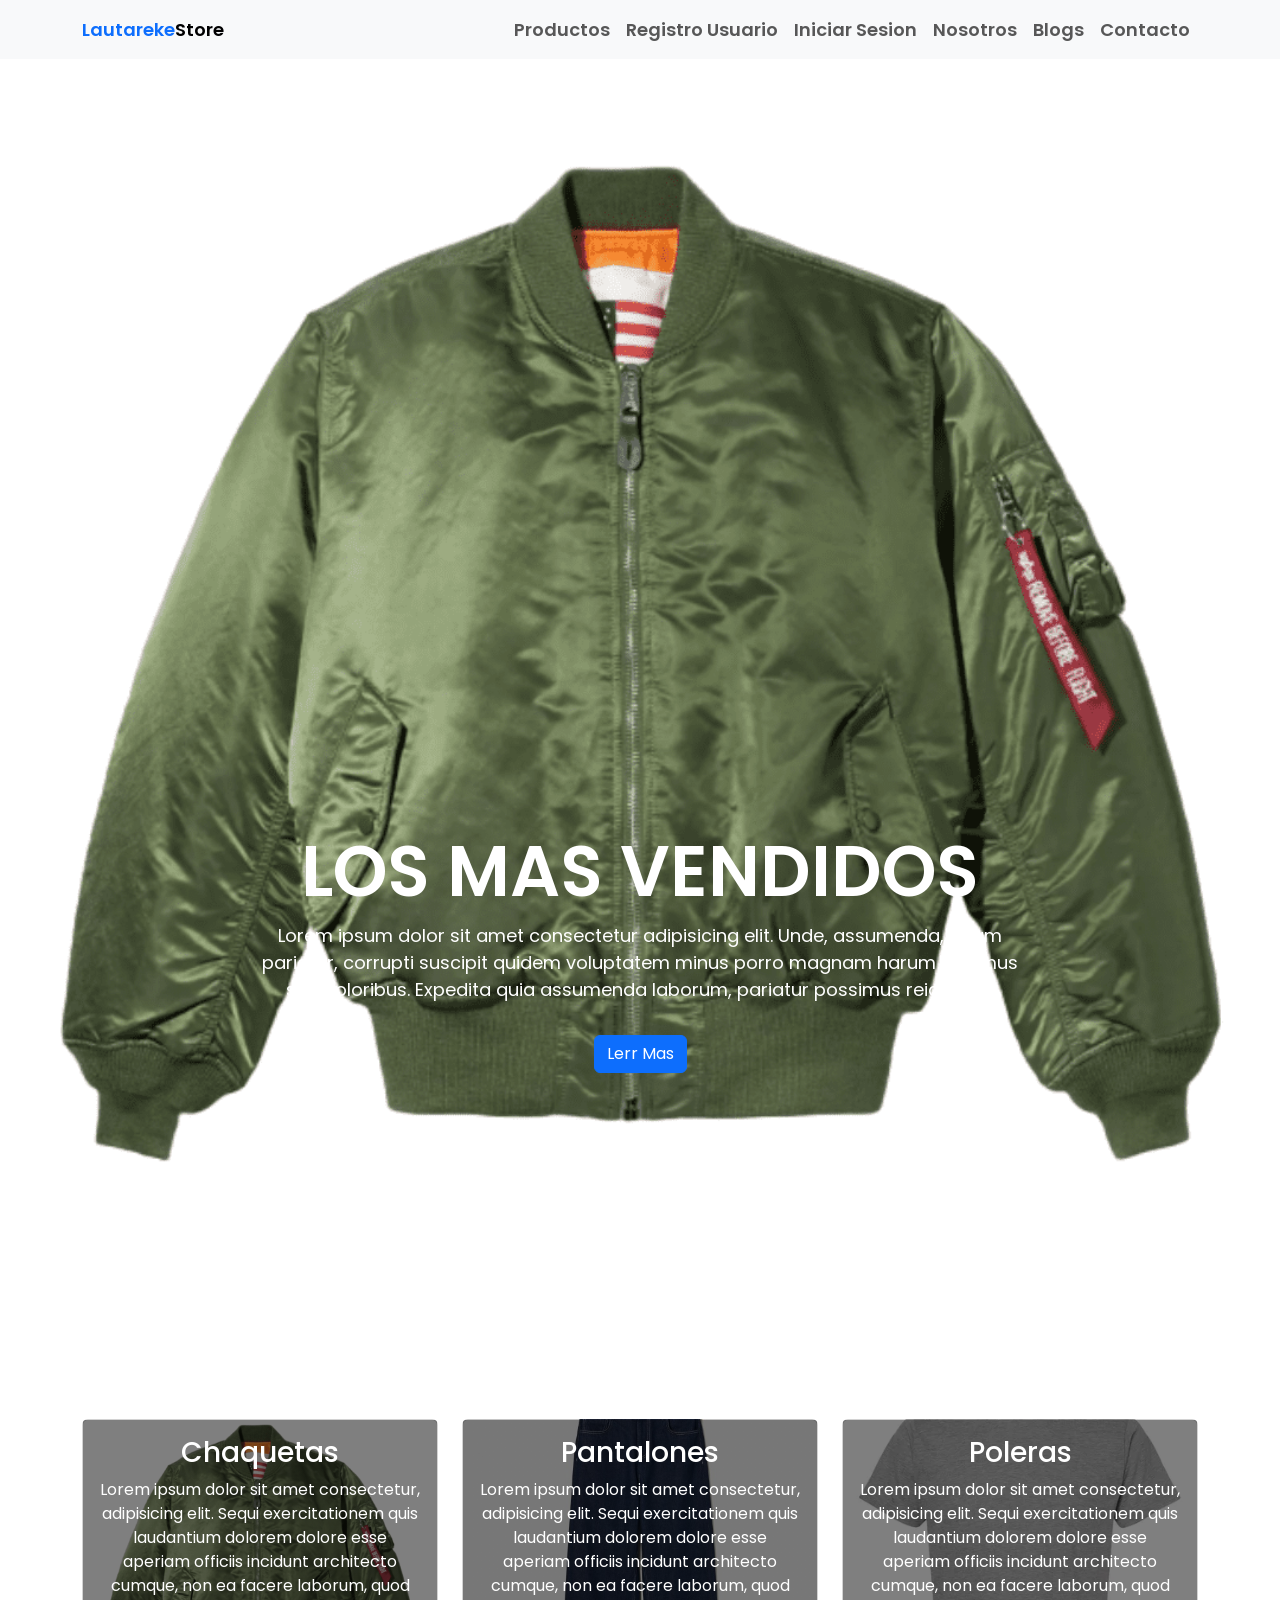
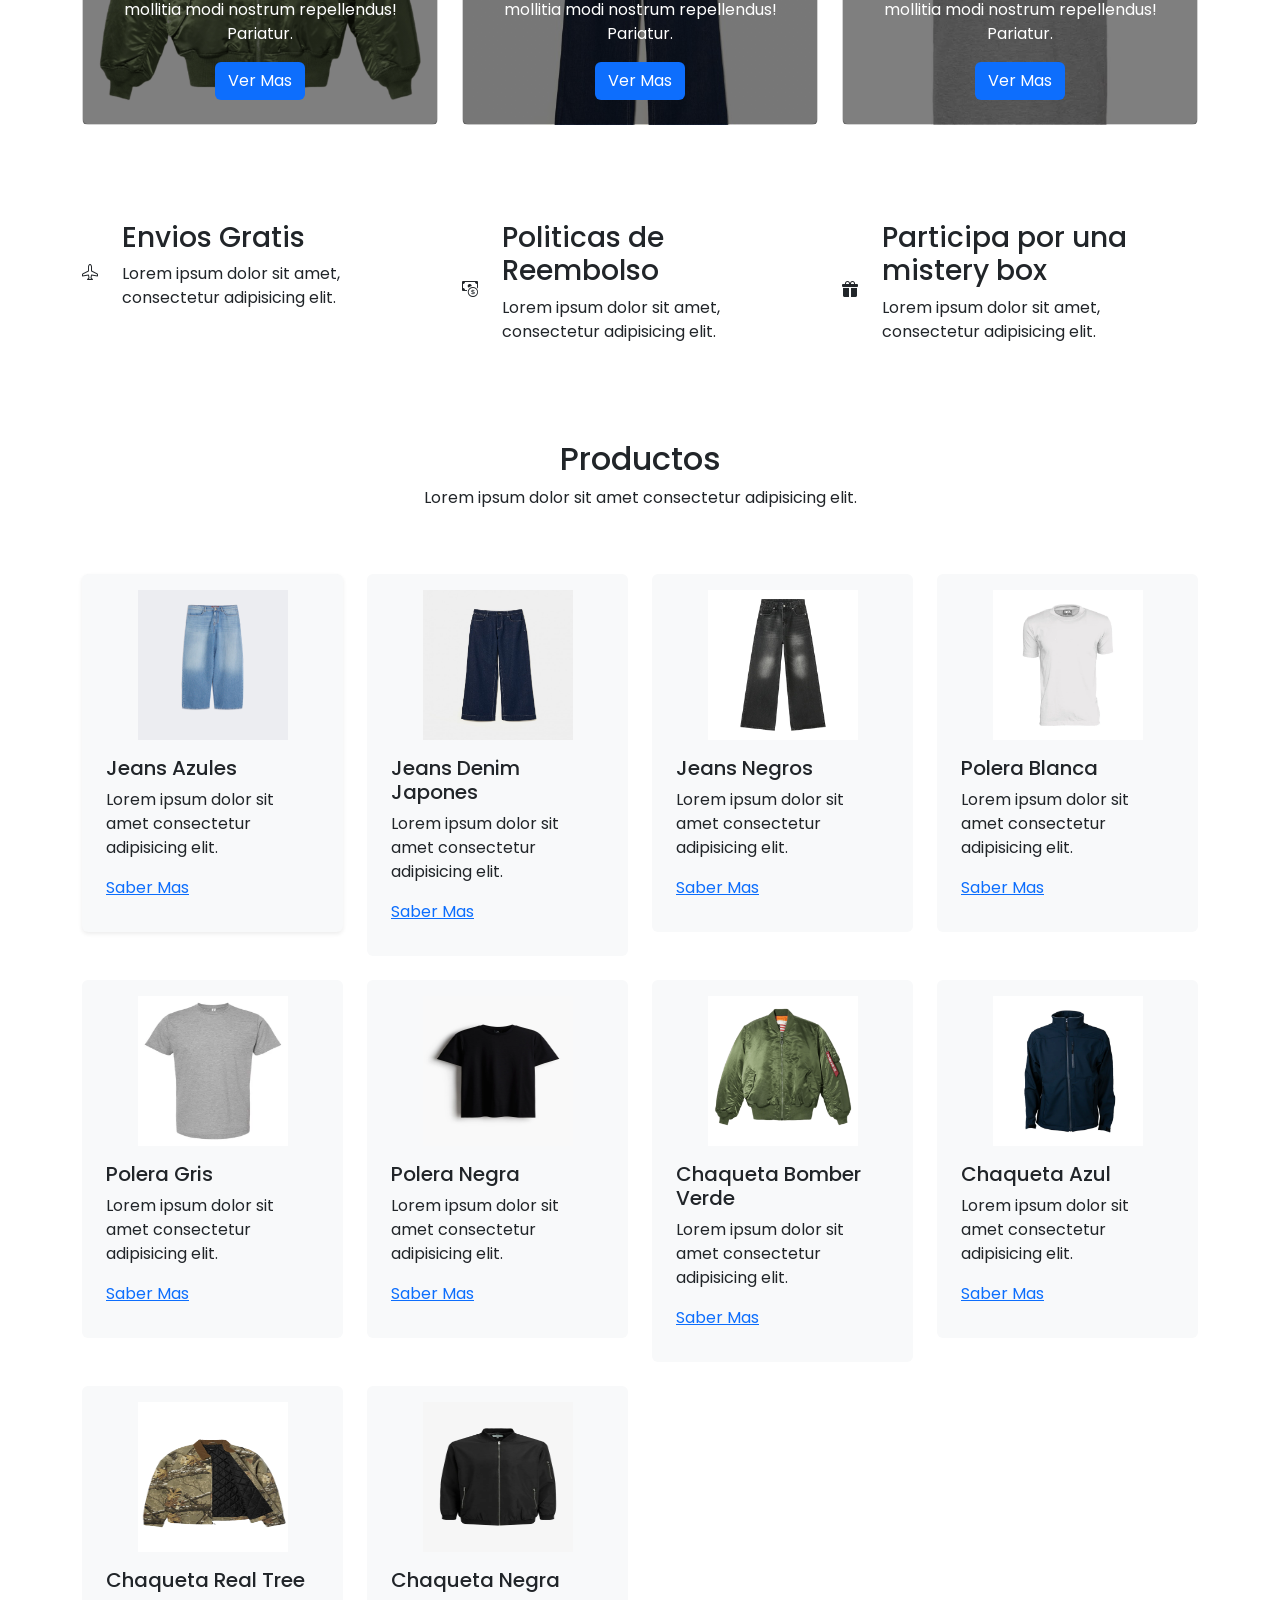
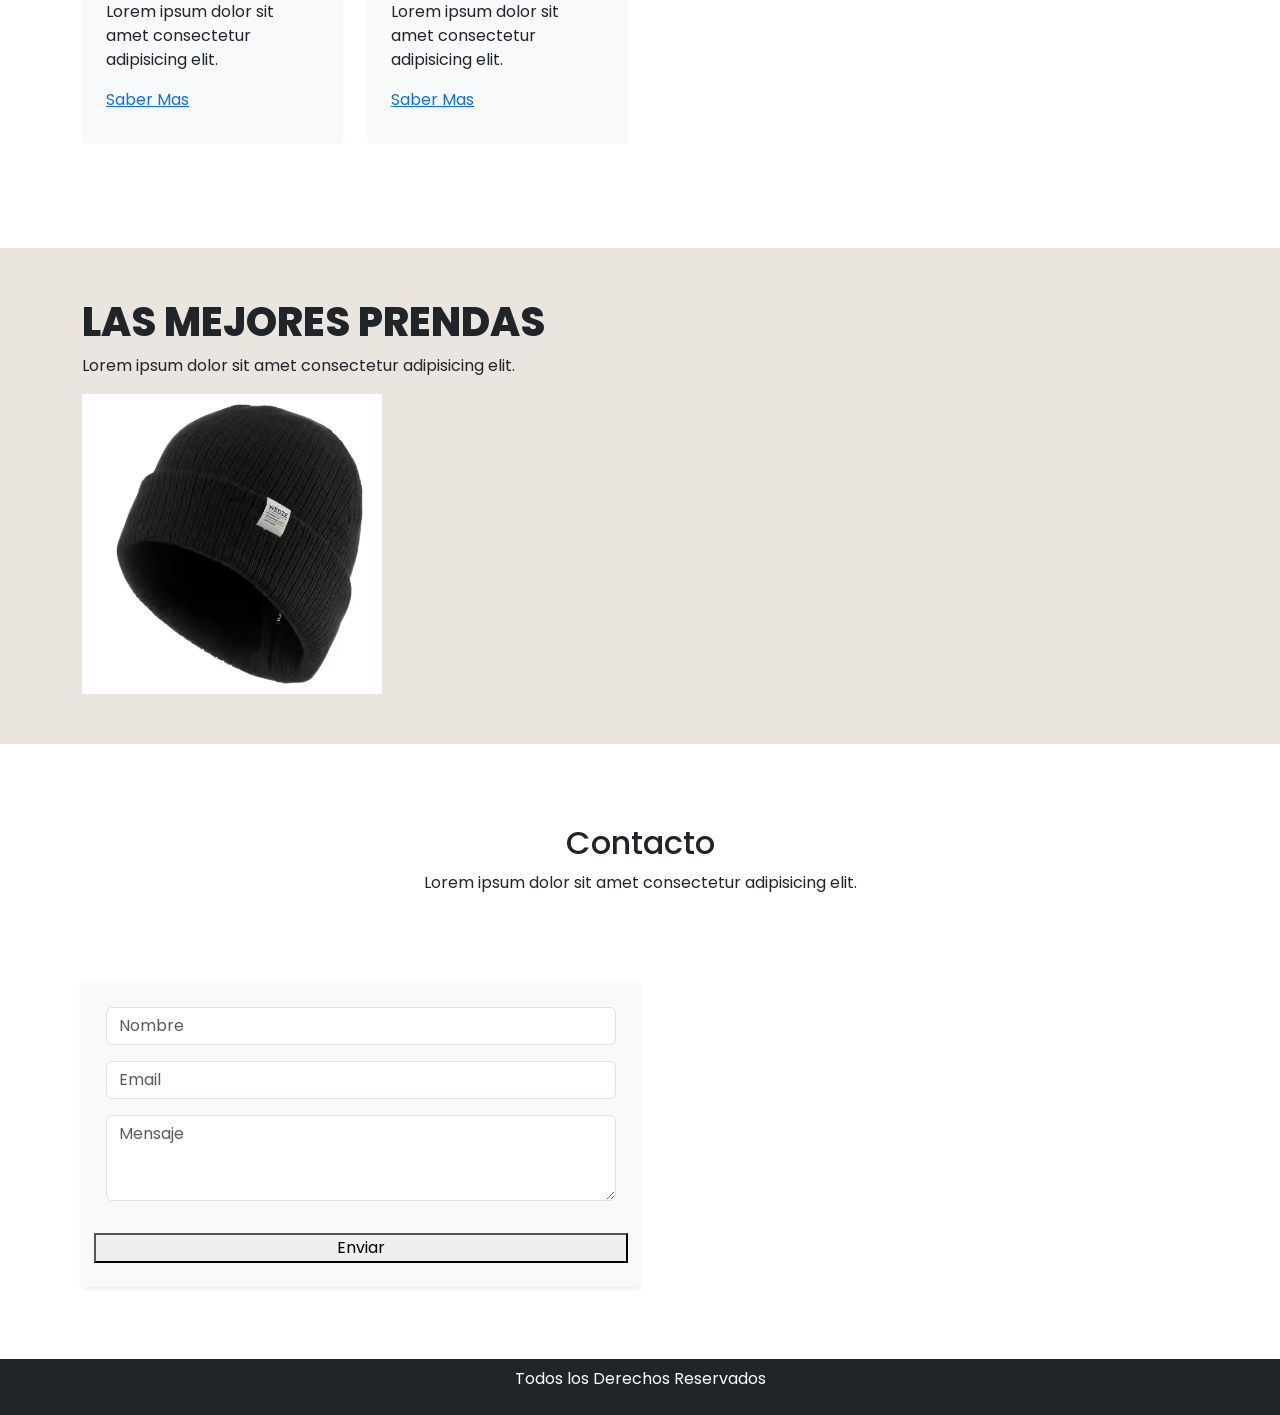
==== index.html @ 3da409f9 "estructura base de html y css" ====
<!DOCTYPE html>
<html lang="en">
<head>
    <meta charset="UTF-8">
    <meta name="viewport" content="width=device-width, initial-scale=1.0">
    <title>pagina</title>
    <link href="https://cdn.jsdelivr.net/npm/bootstrap@5.3.8/dist/css/bootstrap.min.css" rel="stylesheet" integrity="sha384-sRIl4kxILFvY47J16cr9ZwB07vP4J8+LH7qKQnuqkuIAvNWLzeN8tE5YBujZqJLB" crossorigin="anonymous">
    <link rel="stylesheet" href="https://cdn.jsdelivr.net/npm/bootstrap-icons@1.13.1/font/bootstrap-icons.min.css">
    <link rel="stylesheet" href="style.css">
</head>
<body>
    
    <nav class="navbar navbar-expand-lg navbar-light bg-light fixed.top">

        <div class="container">
            <a href="#" class="navbar-brand"><span class="text-primary">Lautareke</span>Store</a>
            <button  class="navbar-toggler" type="button" data-bs-toggle="collapse"
                    data-bs-target="#navbar-start" aria-controls="navbar-start" aria-expanded="false"
                    aria-label="Toggle-navigation" >
                <span class="navbar-toggler-icon"></span>
            </button>

            <div class="collapse navbar-collapse" id="navbar-start">
                <ul class="navbar-nav ms-auto mb-2 mb-lg-0">
                    <li class="nav-item">
                        <a class="nav-link" href="#productos">Productos</a>
                    </li>
                    <li class="nav-item">
                        <a class="nav-link" href="#">Registro Usuario</a>
                    </li>
                    <li class="nav-item">
                        <a class="nav-link" href="#">Iniciar Sesion</a>
                    </li>
                    <li class="nav-item">
                        <a class="nav-link" href="#">Nosotros</a>
                    </li>
                    <li class="nav-item">
                        <a class="nav-link" href="#">Blogs</a>
                    </li>
                    <li class="nav-item">
                        <a class="nav-link" href="#contacto">Contacto</a>
                    </li>
                </ul>
            </div>
        </div>
    </nav>

    <div id="carouselE1" class="carousel slide" data-bs-ride="carousel">

        <div class="carousel-indicators">
            <button type="button" data-bs-target="#carouselE1"
                    data-bs-slide-to="0" class="active" aria-current="true"
                    aria-label="Slide 1"
            ></button>
            <button type="button" data-bs-target="#carouselE1"
                    data-bs-slide-to="1" 
                    aria-label="Slide 2"
            ></button>
            <button type="button" data-bs-target="#carouselE1"
                    data-bs-slide-to="2" 
                    aria-label="Slide 3"
            ></button>

        </div>
        
        <div class="carousel-inner">

            <div class="carousel-item active">
                <img src="images/bomberVerde.jpg" class="d-block w-100" alt="">
                <div class="carousel-caption">
                    <h5>Los mas Vendidos</h5>
                    <p>
                        Lorem ipsum dolor sit amet consectetur adipisicing elit. Unde, 
                        assumenda, quam pariatur, corrupti suscipit quidem voluptatem minus 
                        porro magnam harum ducimus sint doloribus. Expedita quia assumenda 
                        laborum, pariatur possimus reiciendis.
                    </p>
                    <p>
                        <a href="#" class="btn btn-primary mt-3">Lerr Mas</a>
                    </p>
                </div>
            </div>

            <div class="carousel-item">
                <img src="images/chaquetaAzul.webp" class="d-block w-100" alt="">
                <div class="carousel-caption">
                    <h5>Los mas Vendidos</h5>
                    <p>
                        Lorem ipsum dolor sit amet consectetur adipisicing elit. Unde, 
                        assumenda, quam pariatur, corrupti suscipit quidem voluptatem minus 
                        porro magnam harum ducimus sint doloribus. Expedita quia assumenda 
                        laborum, pariatur possimus reiciendis.
                    </p>
                    <p>
                        <a href="#" class="btn btn-primary mt-3">Lerr Mas</a>
                    </p>
                </div>
            </div>

            <div class="carousel-item">
                <img src="images/chaquetaCamo.png" class="d-block w-100" alt="">
                <div class="carousel-caption">
                    <h5>Los mas Vendidos</h5>
                    <p>
                        Lorem ipsum dolor sit amet consectetur adipisicing elit. Unde, 
                        assumenda, quam pariatur, corrupti suscipit quidem voluptatem minus 
                        porro magnam harum ducimus sint doloribus. Expedita quia assumenda 
                        laborum, pariatur possimus reiciendis.
                    </p>
                    <p>
                        <a href="#" class="btn btn-primary mt-3">Ver Mas</a>
                    </p>
                </div>
            </div>
        </div>

        <button class="carousel-control-prev" type="button" data-bs-target="#carouselE1"
                data-bs-slide="prev">
            <span class="carousel-control-prev-icon" aria-hidden="true"></span>
            <span class="visually-hidden">Previous</span>
        </button>
        <button class="carousel-control-next" type="button" data-bs-target="#carouselE1"
                data-bs-slide="next"
        >
            <span class="carousel-control-next-icon" aria-hidden="true"></span>
            <span class="visually-hidden">Next</span>
        </button>

    </div>

    <section class="services">

        <div class="container">

            <div class="row">

                <div class="col-12 col-md-12 col-lg-4 mb-3">
                    <div class="card text-white text-center bg-car1 pb-2">
                        <div class="card-body">
                            <h3 class="card-tittle">Chaquetas</h3>
                            <p>Lorem ipsum dolor sit amet consectetur, adipisicing elit. 
                                Sequi exercitationem quis laudantium dolorem dolore esse 
                                aperiam officiis incidunt architecto cumque, non ea facere 
                                laborum, quod mollitia modi nostrum repellendus! Pariatur.
                            </p>
                            <button class="btn bg-primary text-white">Ver Mas</button>

                        </div>

                    </div>

                </div>

                <div class="col-12 col-md-12 col-lg-4 mb-3">
                    <div class="card text-white text-center bg-car2 pb-2">
                        <div class="card-body">
                            <h3 class="card-tittle">Pantalones</h3>
                            <p>Lorem ipsum dolor sit amet consectetur, adipisicing elit. 
                                Sequi exercitationem quis laudantium dolorem dolore esse 
                                aperiam officiis incidunt architecto cumque, non ea facere 
                                laborum, quod mollitia modi nostrum repellendus! Pariatur.
                            </p>
                            <button class="btn bg-primary text-white">Ver Mas</button>

                        </div>

                    </div>

                </div>

                <div class="col-12 col-md-12 col-lg-4 mb-3">
                    <div class="card text-white text-center bg-car3 pb-2">
                        <div class="card-body">
                            <h3 class="card-tittle">Poleras</h3>
                            <p>Lorem ipsum dolor sit amet consectetur, adipisicing elit. 
                                Sequi exercitationem quis laudantium dolorem dolore esse 
                                aperiam officiis incidunt architecto cumque, non ea facere 
                                laborum, quod mollitia modi nostrum repellendus! Pariatur.
                            </p>
                            <button class="btn bg-primary text-white">Ver Mas</button>
                        </div>
                    </div>
                </div>
            </div>
        </div>
    </section>

    <section class="section-icons">
        <div class="container">
            <div class="row">

                <div class="col-12 col-md-12 col-lg-4 box icons">
                    <div class="d-flex align-items-center">
                        <i class="bi bi-airplane"></i>
                        <div class="ms-4">
                            <h3>Envios Gratis</h3>
                            <p>
                                Lorem ipsum dolor sit amet, consectetur adipisicing elit.
                            </p>
                        </div>
                    </div>
                </div>

                <div class="col-12 col-md-12 col-lg-4 box icons">
                    <div class="d-flex align-items-center">
                        <i class="bi bi-cash-coin"></i>
                        <div class="ms-4">
                            <h3>Politicas de Reembolso</h3>
                            <p>
                                Lorem ipsum dolor sit amet, consectetur adipisicing elit.
                            </p>
                        </div>
                    </div>
                </div>

                <div class="col-12 col-md-12 col-lg-4 box icons">
                    <div class="d-flex align-items-center">
                        <i class="bi bi-gift-fill"></i>
                        <div class="ms-4">
                            <h3>Participa por una mistery box</h3>
                            <p>
                                Lorem ipsum dolor sit amet, consectetur adipisicing elit.
                            </p>
                        </div>
                    </div>
                </div>
            </div>
        </div>
    </section>

    <section id="productos" class="product">
        <div class="container">

            <div class="row">
                <div class="col-md-12">
                    <div class="section-header text-center pb-5">
                        <h2>Productos</h2>
                        <p>
                            Lorem ipsum dolor sit amet consectetur adipisicing elit.
                        </p>
                    </div>
                </div>
            </div>

            <div class="row">
                <div class="col-12 col-md-12 col-lg-3">
                    <div class="card bg-light shadow-sm border-0 px-2 py-3 mb-4">
                        <div class="text-center">
                            <img src="images/jeansAzules.jpg" alt="">
                        </div>
                        <div class="card-body">
                            <h5 class="card-title">Jeans Azules</h5>
                            <p>
                                Lorem ipsum dolor sit amet consectetur adipisicing elit.
                            </p>
                            <a href="#" class="btn-primary">Saber Mas</a>
                        </div>
                    </div>
                </div>

                <div class="col-12 col-md-12 col-lg-3">
                    <div class="card bg-light shadow-se border-0 px-2 py-3 mb-4">
                        <div class="text-center">
                            <img src="images/jeansDenim.jpg" alt="">
                        </div>
                        <div class="card-body">
                            <h5 class="card-title">Jeans Denim Japones</h5>
                            <p>
                                Lorem ipsum dolor sit amet consectetur adipisicing elit.
                            </p>
                            <a href="#" class="btn-primary">Saber Mas</a>
                        </div>
                    </div>
                </div>

                <div class="col-12 col-md-12 col-lg-3">
                    <div class="card bg-light shadow-se border-0 px-2 py-3 mb-4">
                        <div class="text-center">
                            <img src="images/jeansNegros.jpg" alt="">
                        </div>
                        <div class="card-body">
                            <h5 class="card-title">Jeans Negros</h5>
                            <p>
                                Lorem ipsum dolor sit amet consectetur adipisicing elit.
                            </p>
                            <a href="#" class="btn-primary">Saber Mas</a>
                        </div>
                    </div>
                </div>

                <div class="col-12 col-md-12 col-lg-3">
                    <div class="card bg-light shadow-se border-0 px-2 py-3 mb-4">
                        <div class="text-center">
                            <img src="images/poleraBlanca.webp" alt="">
                        </div>
                        <div class="card-body">
                            <h5 class="card-title">Polera Blanca</h5>
                            <p>
                                Lorem ipsum dolor sit amet consectetur adipisicing elit.
                            </p>
                            <a href="#" class="btn-primary">Saber Mas</a>
                        </div>
                    </div>
                </div>

                <div class="col-12 col-md-12 col-lg-3">
                    <div class="card bg-light shadow-se border-0 px-2 py-3 mb-4">
                        <div class="text-center">
                            <img src="images/poleraGris.webp" alt="">
                        </div>
                        <div class="card-body">
                            <h5 class="card-title">Polera Gris</h5>
                            <p>
                                Lorem ipsum dolor sit amet consectetur adipisicing elit.
                            </p>
                            <a href="#" class="btn-primary">Saber Mas</a>
                        </div>
                    </div>
                </div>

                <div class="col-12 col-md-12 col-lg-3">
                    <div class="card bg-light shadow-se border-0 px-2 py-3 mb-4">
                        <div class="text-center">
                            <img src="images/poleraNegraa.webp" alt="">
                        </div>
                        <div class="card-body">
                            <h5 class="card-title">Polera Negra</h5>
                            <p>
                                Lorem ipsum dolor sit amet consectetur adipisicing elit.
                            </p>
                            <a href="#" class="btn-primary">Saber Mas</a>
                        </div>
                    </div>
                </div>

                <div class="col-12 col-md-12 col-lg-3">
                    <div class="card bg-light shadow-se border-0 px-2 py-3 mb-4">
                        <div class="text-center">
                            <img src="images/bomberVerde.jpg" alt="">
                        </div>
                        <div class="card-body">
                            <h5 class="card-title">Chaqueta Bomber Verde</h5>
                            <p>
                                Lorem ipsum dolor sit amet consectetur adipisicing elit.
                            </p>
                            <a href="#" class="btn-primary">Saber Mas</a>
                        </div>
                    </div>
                </div>

                <div class="col-12 col-md-12 col-lg-3">
                    <div class="card bg-light shadow-se border-0 px-2 py-3 mb-4">
                        <div class="text-center">
                            <img src="images/chaquetaAzul.webp" alt="">
                        </div>
                        <div class="card-body">
                            <h5 class="card-title">Chaqueta Azul</h5>
                            <p>
                                Lorem ipsum dolor sit amet consectetur adipisicing elit.
                            </p>
                            <a href="#" class="btn-primary">Saber Mas</a>
                        </div>
                    </div>
                </div>

                <div class="col-12 col-md-12 col-lg-3">
                    <div class="card bg-light shadow-se border-0 px-2 py-3 mb-4">
                        <div class="text-center">
                            <img src="images/chaquetaCamo.png" alt="">
                        </div>
                        <div class="card-body">
                            <h5 class="card-title">Chaqueta Real Tree</h5>
                            <p>
                                Lorem ipsum dolor sit amet consectetur adipisicing elit.
                            </p>
                            <a href="#" class="btn-primary">Saber Mas</a>
                        </div>
                    </div>
                </div>

                <div class="col-12 col-md-12 col-lg-3">
                    <div class="card bg-light shadow-se border-0 px-2 py-3 mb-4">
                        <div class="text-center">
                            <img src="images/chaquetaNegra.webp" alt="">
                        </div>
                        <div class="card-body">
                            <h5 class="card-title">Chaqueta Negra</h5>
                            <p>
                                Lorem ipsum dolor sit amet consectetur adipisicing elit.
                            </p>
                            <a href="#" class="btn-primary">Saber Mas</a>
                        </div>
                    </div>
                </div>
            </div>
        </div>
    </section>

    <section class="banner">
        <div class="container">
            <div class="row">
                <div class="col-md-12 text center">
                    <h2>Las Mejores prendas</h2>
                    <p>
                        Lorem ipsum dolor sit amet consectetur adipisicing elit.
                    </p>
                    <div>
                        <img src="images/gorro-negro.avif" alt="">
                    </div>

                </div>

            </div>

        </div>

    </section>

    <section id="contacto" class="contact">
        <div class="container mb-3 mb-lg-5">
            <div class="row">
                <div class="col-md-12">
                    <div class="section-header text-center pb-2 pb-lg-5">
                        <h2>Contacto</h2>
                        <p>
                            Lorem ipsum dolor sit amet consectetur adipisicing elit.
                        </p>

                    </div>

                </div>

            </div>

            <div class="d-flex justufy-content-center">
                <div class="col-12 col-md-12 col-lg-6 pt-4 pb-4">
                    <form action="#" class="bg-light p-4 m-auto shadow-sm">
                        <div class="row">
                            <div class="col-md-12">
                                <div class="mb-3">
                                    <input class="form-control" placeholder="Nombre" type="text" required>

                                </div>
                            </div>

                            <div class="col-md-12">
                                <div class="mb-3">
                                    <input class="form-control" placeholder="Email" type="email" required>

                                </div>
                            </div>

                            <div class="col-md-12">
                                <div class="mb-3">
                                    <textarea class="form-control" placeholder="Mensaje" rows="3" required></textarea>

                                </div>
                            </div>
                            <button class="btn-primary btn-lg btn-block mt-3" type="button">Enviar</button>
                        </div>
                    </form>
                </div>
            </div>
        </div>

    </section>

    <footer class="bg-dark p-2 text-center">
        <div class="container">
            <p class="text-white">
                Todos los Derechos Reservados
            </p>

        </div>

    </footer>
    


    <script src="https://cdn.jsdelivr.net/npm/bootstrap@5.3.8/dist/js/bootstrap.bundle.min.js" integrity="sha384-FKyoEForCGlyvwx9Hj09JcYn3nv7wiPVlz7YYwJrWVcXK/BmnVDxM+D2scQbITxI" crossorigin="anonymous"></script>

</body>
</html>
---- style.css ----
@import url('https://fonts.googleapis.com/css2?family=Poppins:ital,wght@0,100;0,200;0,300;0,400;0,500;0,600;0,700;0,800;0,900;1,100;1,200;1,300;1,400;1,500;1,600;1,700;1,800;1,900&display=swap');

*{
    font-family: "Poppins", sans-serif;
}

.navbar a{
    font-weight: 600;
    font-size: 18px;
}

.carousel-item{
    min-height: 400px;

}

.carousel-caption{
    bottom: 220px;
    z-index: 2;
}

.carousel-caption h5{
    font-size: 70px;
    font-weight: 600;
    text-transform: uppercase;
    margin-top: 25px;
}

.carousel-caption{
    width: 60%;
    margin: 10px auto;
    font-size: 18px;
}

.carousel-inner::before{
    content: '';
    position: absolute;
    width: 100%;
    height: 100%;
    top: 0;
    left: 0;
    background: rgba(0, 0, 0, 0.4);
}

.services{
    padding: 80px 0;
}

.bg-car1{
    background-image: linear-gradient(
        rgba(0,0,0,0.5),
        rgba(0,0,0,0.5)
    ), url(images/bomberVerde.jpg);
    background-position: center center;
    background-repeat: no-repeat;
    background-size: cover;
}

.bg-car2{
    background-image: linear-gradient(
        rgba(0,0,0,0.5),
        rgba(0,0,0,0.5)
    ), url(images/jeansDenim.jpg);
    background-position: center center;
    background-repeat: no-repeat;
    background-size: cover;
}

.bg-car3{
    background-image: linear-gradient(
        rgba(0,0,0,0.5),
        rgba(0,0,0,0.5)
    ), url(images/poleraGris.webp);
    background-position: center center;
    background-repeat: no-repeat;
    background-size: cover;
}

.box-icons{
    font-size: 40px;
}

.box-icons h3{
    font-size: 20px;
    font-weight: 800;
}

.product{
    padding: 80px 0;

}

.card img{
    width: 150px;
    height: 150px;
}

.banner{
    padding: 50px 0;
    margin-bottom: 80px;
    background-color: #EAE5DF;
}

.banner h2{
    font-size: 40px;
    text-transform: uppercase;
    font-weight: 800;
}

.banner img{
    width: 300px;
}

html {
  scroll-behavior: smooth;
}

@media(max-widt: 767px){
    .carousel-item{
        min-height: 500px;
    }

    .carousel-item img{
        height: 500px;
    }

    .carousel-caption{
        bottom: 30px;
    }

    .carousel-caption h5{
        font-size: 50px;
        margin-top: 0;
    }

    .carousel-caption p{
        width: 100%;
        font-size: 16;
    }

    .services{
        padding: 30px 0;
    }

    .product{
        padding: 30px 0 0 0;
    }

    .banner{
        margin-bottom: 30px;
    }
}
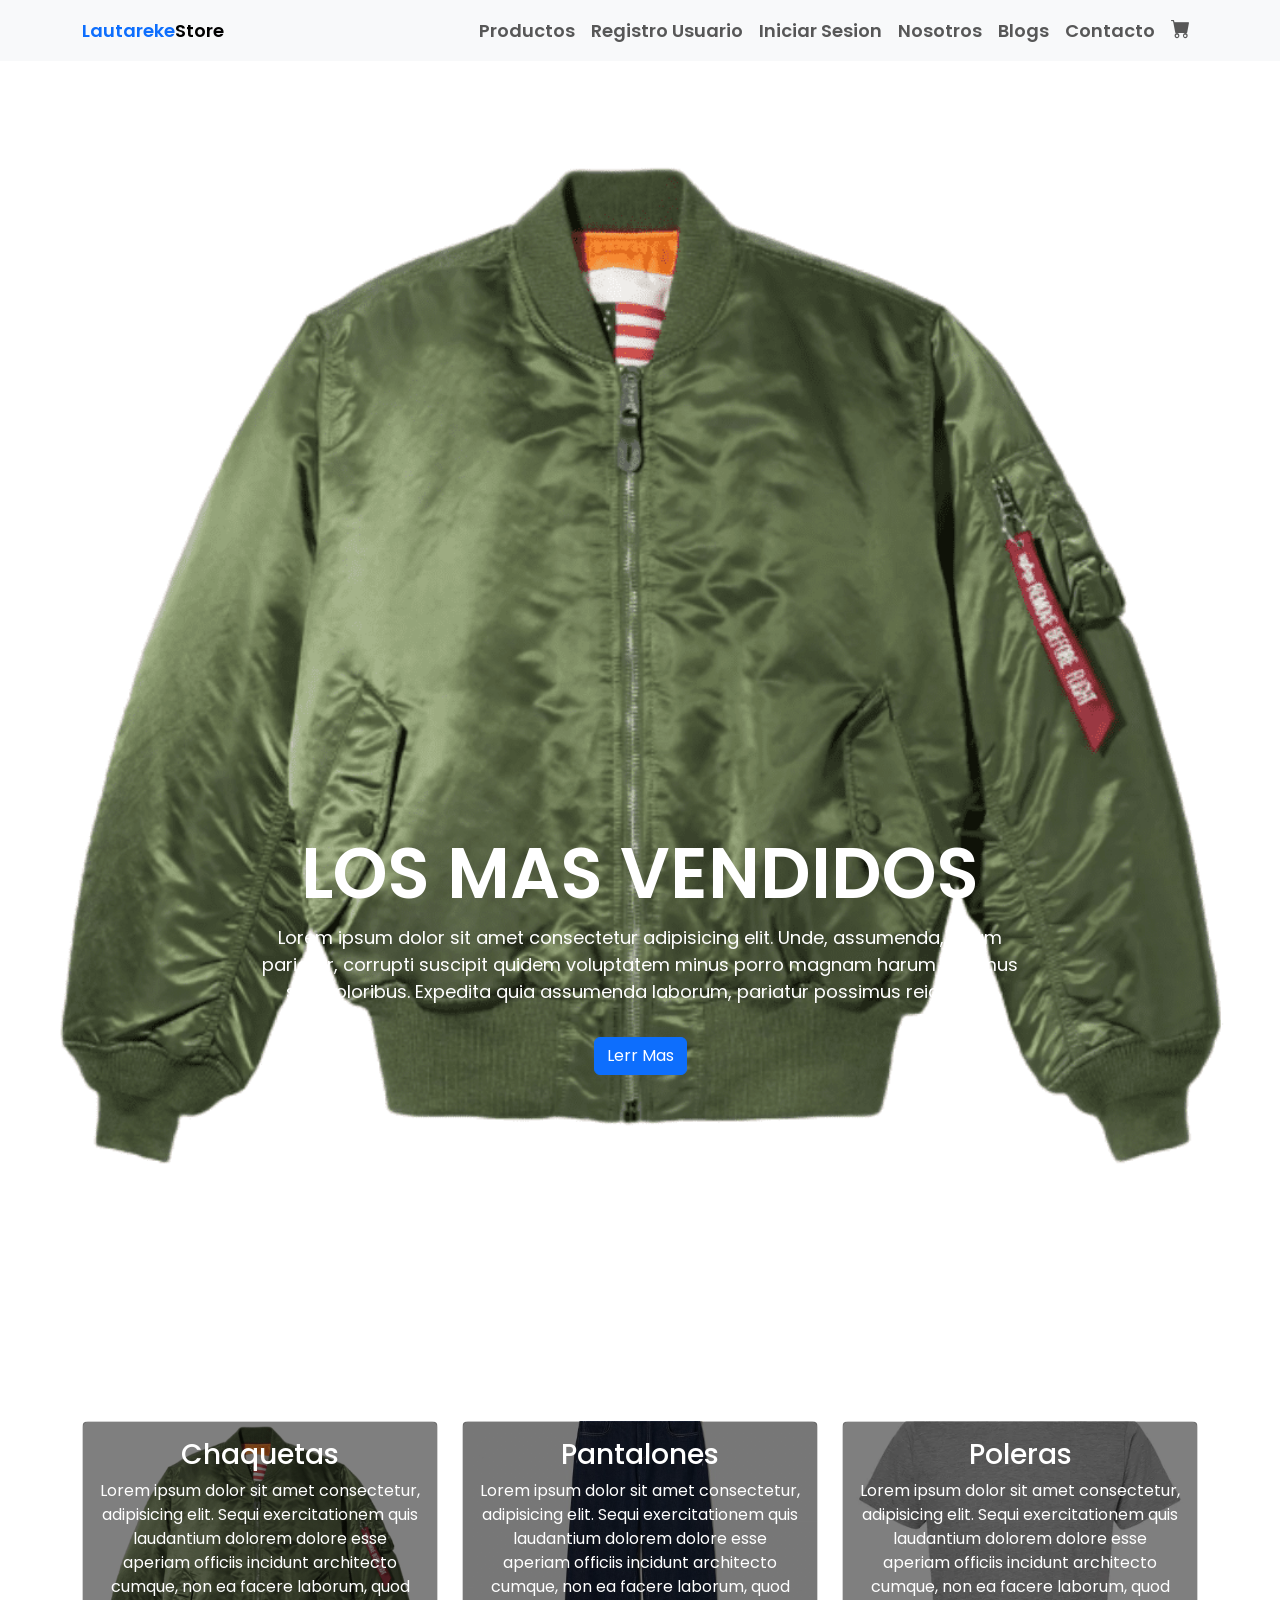
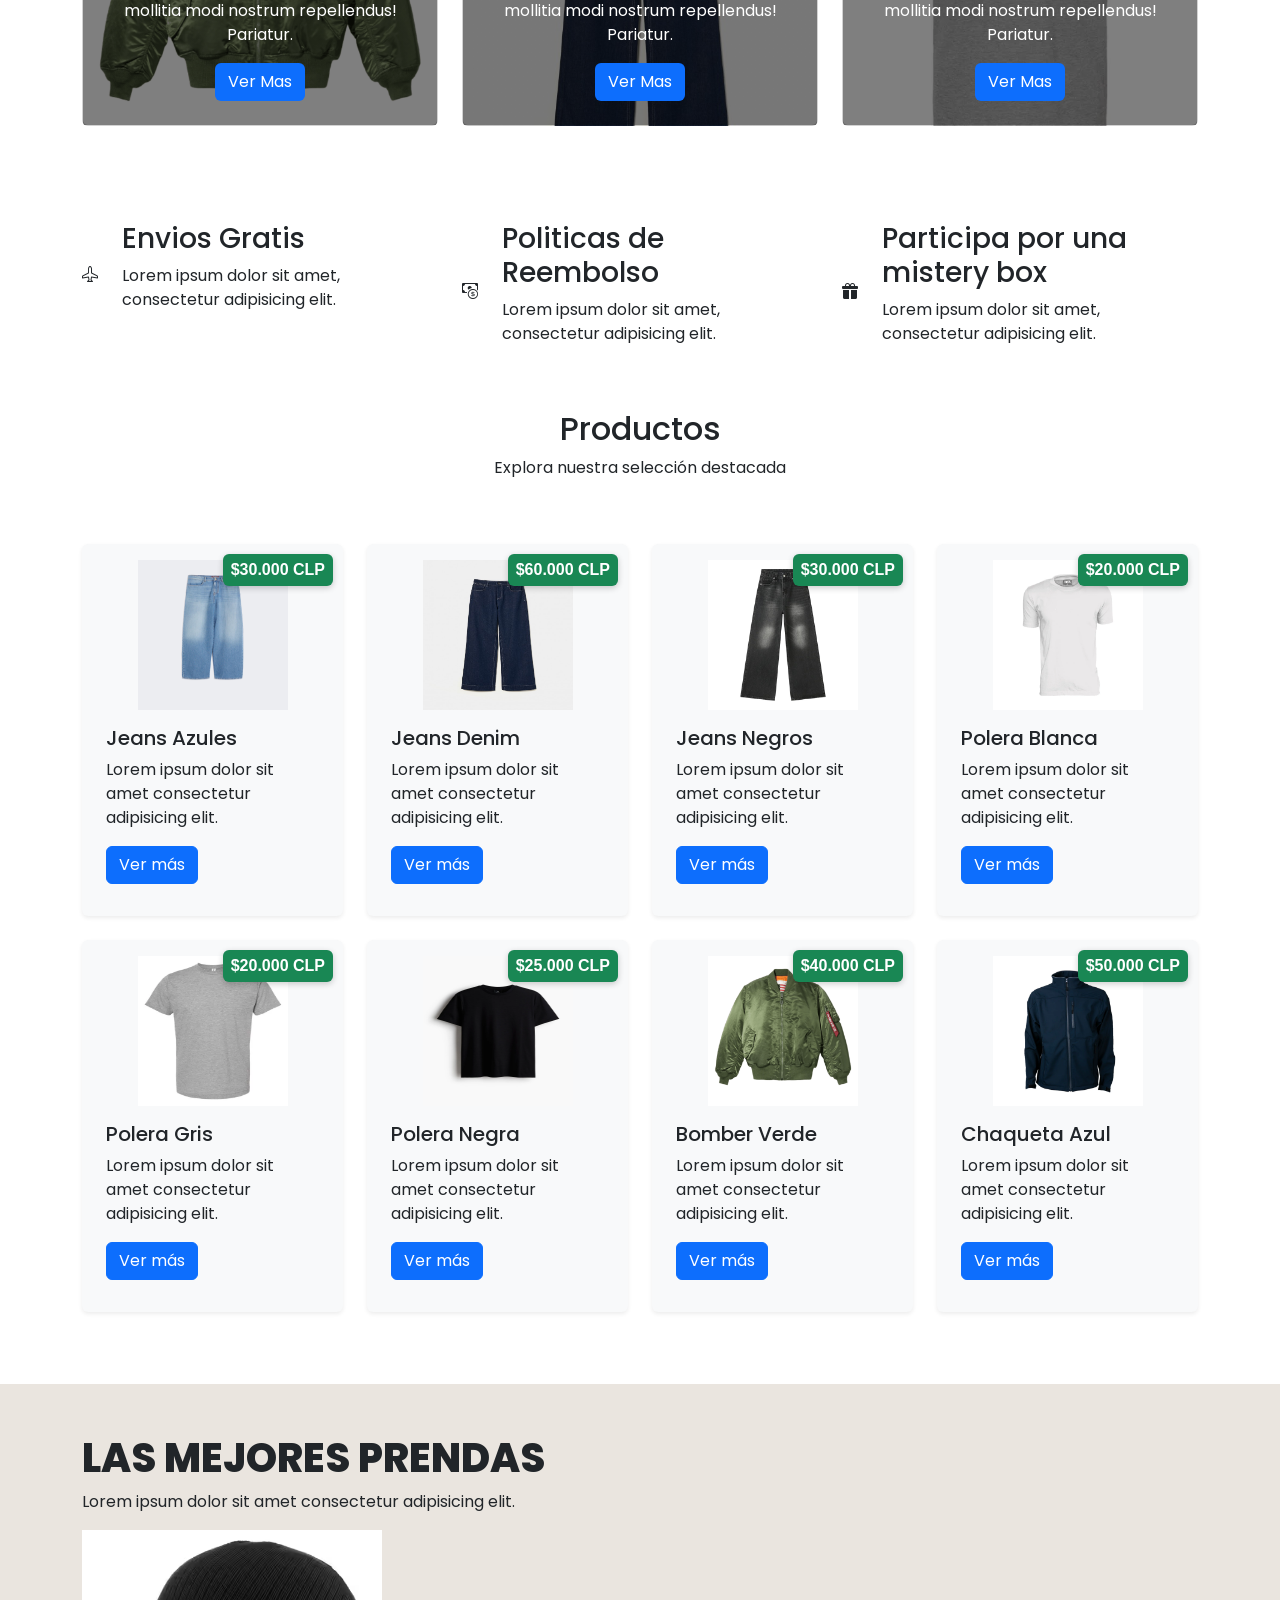
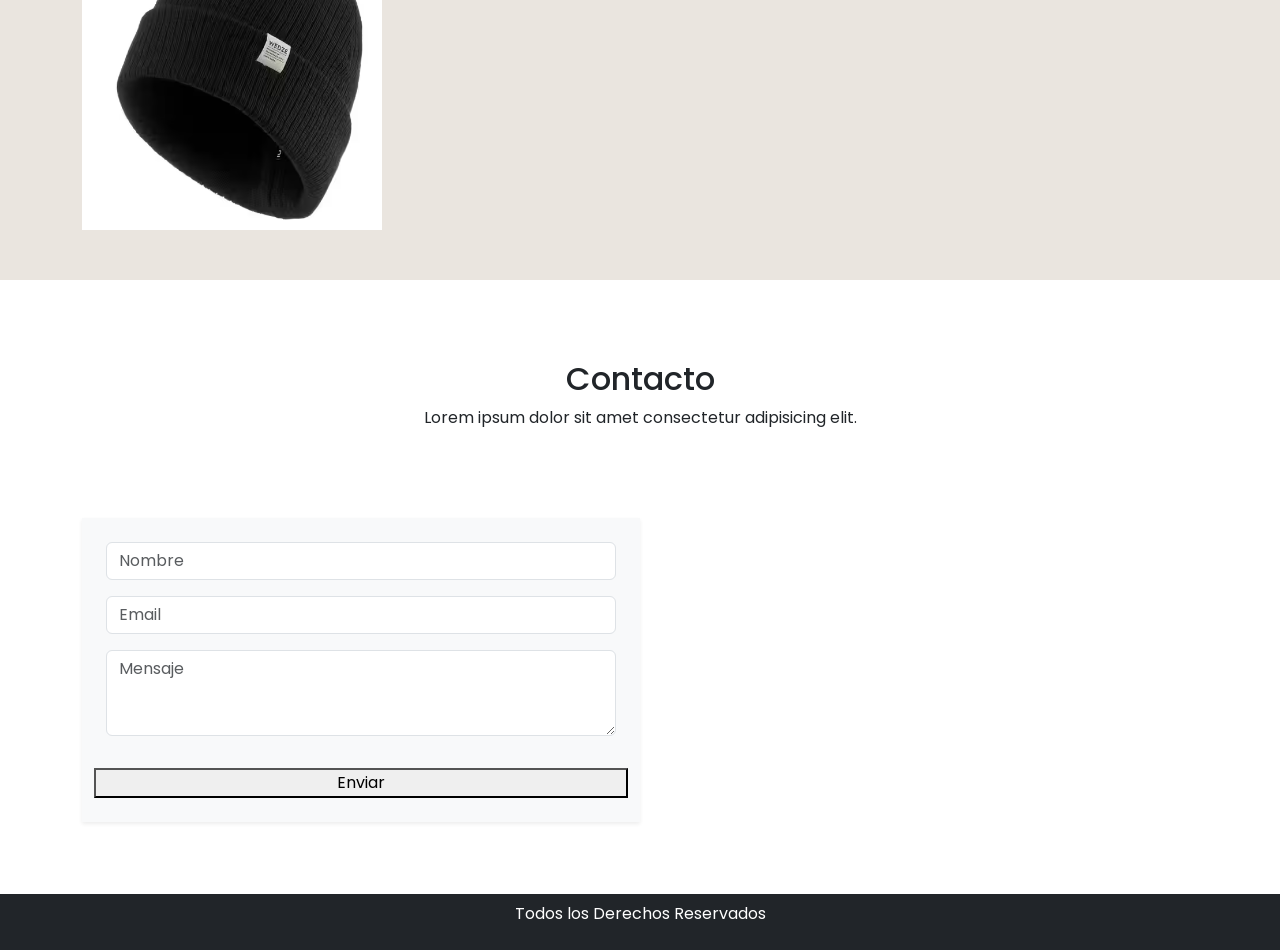
==== commit c59d2277: "nuevas paginas html y css" ====
--- a/index.html
+++ b/index.html
@@ -9,6 +9,7 @@
     <link rel="stylesheet" href="style.css">
 </head>
 <body>
+
     
     <nav class="navbar navbar-expand-lg navbar-light bg-light fixed.top">
 
@@ -26,19 +27,26 @@
                         <a class="nav-link" href="#productos">Productos</a>
                     </li>
                     <li class="nav-item">
-                        <a class="nav-link" href="#">Registro Usuario</a>
-                    </li>
-                    <li class="nav-item">
-                        <a class="nav-link" href="#">Iniciar Sesion</a>
+                        <a class="nav-link" href="sing-up.html">Registro Usuario</a>
+                    </li>
+                    <li class="nav-item">
+                        <a class="nav-link" href="log-in.html">Iniciar Sesion</a>
                     </li>
                     <li class="nav-item">
                         <a class="nav-link" href="#">Nosotros</a>
                     </li>
                     <li class="nav-item">
-                        <a class="nav-link" href="#">Blogs</a>
+                        <a class="nav-link" href="datos-curiosos.html">Blogs</a>
                     </li>
                     <li class="nav-item">
                         <a class="nav-link" href="#contacto">Contacto</a>
+                    </li>
+                </ul>
+                <ul class="navbar-nav">
+                    <li class="nav-item">
+                        <a class="nav-link" href="carrito.html">
+                            <i class="bi bi-cart-fill" style="font-size: 1.2rem;"></i>
+                        </a>
                     </li>
                 </ul>
             </div>
@@ -228,173 +236,138 @@
         </div>
     </section>
 
-    <section id="productos" class="product">
-        <div class="container">
-
-            <div class="row">
-                <div class="col-md-12">
-                    <div class="section-header text-center pb-5">
-                        <h2>Productos</h2>
-                        <p>
-                            Lorem ipsum dolor sit amet consectetur adipisicing elit.
-                        </p>
-                    </div>
-                </div>
-            </div>
-
-            <div class="row">
-                <div class="col-12 col-md-12 col-lg-3">
-                    <div class="card bg-light shadow-sm border-0 px-2 py-3 mb-4">
-                        <div class="text-center">
-                            <img src="images/jeansAzules.jpg" alt="">
-                        </div>
-                        <div class="card-body">
-                            <h5 class="card-title">Jeans Azules</h5>
-                            <p>
-                                Lorem ipsum dolor sit amet consectetur adipisicing elit.
-                            </p>
-                            <a href="#" class="btn-primary">Saber Mas</a>
-                        </div>
-                    </div>
-                </div>
-
-                <div class="col-12 col-md-12 col-lg-3">
-                    <div class="card bg-light shadow-se border-0 px-2 py-3 mb-4">
-                        <div class="text-center">
-                            <img src="images/jeansDenim.jpg" alt="">
-                        </div>
-                        <div class="card-body">
-                            <h5 class="card-title">Jeans Denim Japones</h5>
-                            <p>
-                                Lorem ipsum dolor sit amet consectetur adipisicing elit.
-                            </p>
-                            <a href="#" class="btn-primary">Saber Mas</a>
-                        </div>
-                    </div>
-                </div>
-
-                <div class="col-12 col-md-12 col-lg-3">
-                    <div class="card bg-light shadow-se border-0 px-2 py-3 mb-4">
-                        <div class="text-center">
-                            <img src="images/jeansNegros.jpg" alt="">
-                        </div>
-                        <div class="card-body">
-                            <h5 class="card-title">Jeans Negros</h5>
-                            <p>
-                                Lorem ipsum dolor sit amet consectetur adipisicing elit.
-                            </p>
-                            <a href="#" class="btn-primary">Saber Mas</a>
-                        </div>
-                    </div>
-                </div>
-
-                <div class="col-12 col-md-12 col-lg-3">
-                    <div class="card bg-light shadow-se border-0 px-2 py-3 mb-4">
-                        <div class="text-center">
-                            <img src="images/poleraBlanca.webp" alt="">
-                        </div>
-                        <div class="card-body">
-                            <h5 class="card-title">Polera Blanca</h5>
-                            <p>
-                                Lorem ipsum dolor sit amet consectetur adipisicing elit.
-                            </p>
-                            <a href="#" class="btn-primary">Saber Mas</a>
-                        </div>
-                    </div>
-                </div>
-
-                <div class="col-12 col-md-12 col-lg-3">
-                    <div class="card bg-light shadow-se border-0 px-2 py-3 mb-4">
-                        <div class="text-center">
-                            <img src="images/poleraGris.webp" alt="">
-                        </div>
-                        <div class="card-body">
-                            <h5 class="card-title">Polera Gris</h5>
-                            <p>
-                                Lorem ipsum dolor sit amet consectetur adipisicing elit.
-                            </p>
-                            <a href="#" class="btn-primary">Saber Mas</a>
-                        </div>
-                    </div>
-                </div>
-
-                <div class="col-12 col-md-12 col-lg-3">
-                    <div class="card bg-light shadow-se border-0 px-2 py-3 mb-4">
-                        <div class="text-center">
-                            <img src="images/poleraNegraa.webp" alt="">
-                        </div>
-                        <div class="card-body">
-                            <h5 class="card-title">Polera Negra</h5>
-                            <p>
-                                Lorem ipsum dolor sit amet consectetur adipisicing elit.
-                            </p>
-                            <a href="#" class="btn-primary">Saber Mas</a>
-                        </div>
-                    </div>
-                </div>
-
-                <div class="col-12 col-md-12 col-lg-3">
-                    <div class="card bg-light shadow-se border-0 px-2 py-3 mb-4">
-                        <div class="text-center">
-                            <img src="images/bomberVerde.jpg" alt="">
-                        </div>
-                        <div class="card-body">
-                            <h5 class="card-title">Chaqueta Bomber Verde</h5>
-                            <p>
-                                Lorem ipsum dolor sit amet consectetur adipisicing elit.
-                            </p>
-                            <a href="#" class="btn-primary">Saber Mas</a>
-                        </div>
-                    </div>
-                </div>
-
-                <div class="col-12 col-md-12 col-lg-3">
-                    <div class="card bg-light shadow-se border-0 px-2 py-3 mb-4">
-                        <div class="text-center">
-                            <img src="images/chaquetaAzul.webp" alt="">
-                        </div>
-                        <div class="card-body">
-                            <h5 class="card-title">Chaqueta Azul</h5>
-                            <p>
-                                Lorem ipsum dolor sit amet consectetur adipisicing elit.
-                            </p>
-                            <a href="#" class="btn-primary">Saber Mas</a>
-                        </div>
-                    </div>
-                </div>
-
-                <div class="col-12 col-md-12 col-lg-3">
-                    <div class="card bg-light shadow-se border-0 px-2 py-3 mb-4">
-                        <div class="text-center">
-                            <img src="images/chaquetaCamo.png" alt="">
-                        </div>
-                        <div class="card-body">
-                            <h5 class="card-title">Chaqueta Real Tree</h5>
-                            <p>
-                                Lorem ipsum dolor sit amet consectetur adipisicing elit.
-                            </p>
-                            <a href="#" class="btn-primary">Saber Mas</a>
-                        </div>
-                    </div>
-                </div>
-
-                <div class="col-12 col-md-12 col-lg-3">
-                    <div class="card bg-light shadow-se border-0 px-2 py-3 mb-4">
-                        <div class="text-center">
-                            <img src="images/chaquetaNegra.webp" alt="">
-                        </div>
-                        <div class="card-body">
-                            <h5 class="card-title">Chaqueta Negra</h5>
-                            <p>
-                                Lorem ipsum dolor sit amet consectetur adipisicing elit.
-                            </p>
-                            <a href="#" class="btn-primary">Saber Mas</a>
-                        </div>
-                    </div>
-                </div>
-            </div>
-        </div>
-    </section>
+    <section id="productos" class="product py-5">
+  <div class="container">
+    <div class="section-header text-center pb-5">
+      <h2>Productos</h2>
+      <p>Explora nuestra selección destacada</p>
+    </div>
+
+    <div class="row">
+        <div class="col-12 col-md-6 col-lg-3 mb-4">
+            <div class="card bg-light shadow-sm border-0 px-2 py-3 position-relative h-100">
+                <div class="text-center">
+                    <img src="images/jeansAzules.jpg" class="img-fluid" alt="Jeans Azules">
+                </div>
+                <div class="precio-badge bg-success text-white px-2 py-1 rounded">$30.000 CLP</div>
+                <div class="card-body">
+                    <h5 class="card-title">Jeans Azules</h5>
+                    <p class="card-text">Lorem ipsum dolor sit amet consectetur adipisicing elit.</p>
+                    <a href="detalle-jeans-azul.html" class="btn btn-primary">Ver más</a>
+                </div>
+            </div>
+        </div>
+
+
+        <div class="col-12 col-md-6 col-lg-3 mb-4">
+            <div class="card bg-light shadow-sm border-0 px-2 py-3 position-relative h-100">
+                <div class="text-center">
+                    <img src="images/jeansDenim.jpg" class="img-fluid" alt="Jeans Denim">
+                </div>
+                <div class="precio-badge bg-success text-white px-2 py-1 rounded">$60.000 CLP</div>
+                <div class="card-body">
+                    <h5 class="card-title">Jeans Denim</h5>
+                    <p class="card-text">Lorem ipsum dolor sit amet consectetur adipisicing elit.</p>
+                    <a href="detalle-jeans-denim.html" class="btn btn-primary">Ver más</a>
+                </div>
+            </div>
+        </div>
+
+
+        <div class="col-12 col-md-6 col-lg-3 mb-4">
+            <div class="card bg-light shadow-sm border-0 px-2 py-3 position-relative h-100">
+                <div class="text-center">
+                    <img src="images/jeansNegros.jpg" class="img-fluid" alt="Jeans Negros">
+                </div>
+                <div class="precio-badge bg-success text-white px-2 py-1 rounded">$30.000 CLP</div>
+                <div class="card-body">
+                    <h5 class="card-title">Jeans Negros</h5>
+                    <p class="card-text">Lorem ipsum dolor sit amet consectetur adipisicing elit.</p>
+                    <a href="detalle-jeans-negro.html" class="btn btn-primary">Ver más</a>
+                </div>
+            </div>
+        </div>
+
+
+        <div class="col-12 col-md-6 col-lg-3 mb-4">
+            <div class="card bg-light shadow-sm border-0 px-2 py-3 position-relative h-100">
+                <div class="text-center">
+                    <img src="images/poleraBlanca.webp" class="img-fluid" alt="Polera Blanca">
+                </div>
+                <div class="precio-badge bg-success text-white px-2 py-1 rounded">$20.000 CLP</div>
+                <div class="card-body">
+                    <h5 class="card-title">Polera Blanca</h5>
+                    <p class="card-text">Lorem ipsum dolor sit amet consectetur adipisicing elit.</p>
+                    <a href="detalle-polera-blanca.html" class="btn btn-primary">Ver más</a>
+                </div>
+            </div>
+        </div>
+
+
+        <div class="col-12 col-md-6 col-lg-3 mb-4">
+            <div class="card bg-light shadow-sm border-0 px-2 py-3 position-relative h-100">
+                <div class="text-center">
+                    <img src="images/poleraGris.webp" class="img-fluid" alt="Polera Gris">
+                </div>
+                <div class="precio-badge bg-success text-white px-2 py-1 rounded">$20.000 CLP</div>
+                <div class="card-body">
+                    <h5 class="card-title">Polera Gris</h5>
+                    <p class="card-text">Lorem ipsum dolor sit amet consectetur adipisicing elit.</p>
+                    <a href="detalle-polera-gris.html" class="btn btn-primary">Ver más</a>
+                </div>
+            </div>
+        </div>
+
+
+        <div class="col-12 col-md-6 col-lg-3 mb-4">
+            <div class="card bg-light shadow-sm border-0 px-2 py-3 position-relative h-100">
+                <div class="text-center">
+                    <img src="images/poleraNegraa.webp" class="img-fluid" alt="Polera Negra">
+                </div>
+                <div class="precio-badge bg-success text-white px-2 py-1 rounded">$25.000 CLP</div>
+                <div class="card-body">
+                    <h5 class="card-title">Polera Negra</h5>
+                    <p class="card-text">Lorem ipsum dolor sit amet consectetur adipisicing elit.</p>
+                    <a href="detalle-polera-negra.html" class="btn btn-primary">Ver más</a>
+                </div>
+            </div>
+        </div>
+
+
+        <div class="col-12 col-md-6 col-lg-3 mb-4">
+            <div class="card bg-light shadow-sm border-0 px-2 py-3 position-relative h-100">
+                <div class="text-center">
+                    <img src="images/bomberVerde.jpg" class="img-fluid" alt="Bomber Verde">
+                </div>
+                <div class="precio-badge bg-success text-white px-2 py-1 rounded">$40.000 CLP</div>
+                <div class="card-body">
+                    <h5 class="card-title">Bomber Verde</h5>
+                    <p class="card-text">Lorem ipsum dolor sit amet consectetur adipisicing elit.</p>
+                    <a href="detalle-bomber-verde.html" class="btn btn-primary">Ver más</a>
+                </div>
+            </div>
+        </div>
+
+
+        <div class="col-12 col-md-6 col-lg-3 mb-4">
+            <div class="card bg-light shadow-sm border-0 px-2 py-3 position-relative h-100">
+                <div class="text-center">
+                    <img src="images/chaquetaAzul.webp" class="img-fluid" alt="Chaqueta Azul">
+                </div>
+                <div class="precio-badge bg-success text-white px-2 py-1 rounded">$50.000 CLP</div>
+                <div class="card-body">
+                    <h5 class="card-title">Chaqueta Azul</h5>
+                    <p class="card-text">Lorem ipsum dolor sit amet consectetur adipisicing elit.</p>
+                    <a href="detalle-chaqueta-azul.html" class="btn btn-primary">Ver más</a>
+                </div>
+            </div>
+        </div>
+</div>
+
+  </div>
+
+
+</section>
 
     <section class="banner">
         <div class="container">
@@ -465,6 +438,7 @@
 
     </section>
 
+    </section>
     <footer class="bg-dark p-2 text-center">
         <div class="container">
             <p class="text-white">
@@ -474,10 +448,13 @@
         </div>
 
     </footer>
+    </section>
+
     
+    
 
 
     <script src="https://cdn.jsdelivr.net/npm/bootstrap@5.3.8/dist/js/bootstrap.bundle.min.js" integrity="sha384-FKyoEForCGlyvwx9Hj09JcYn3nv7wiPVlz7YYwJrWVcXK/BmnVDxM+D2scQbITxI" crossorigin="anonymous"></script>
 
 </body>
-</html>+</html>
--- a/style.css
+++ b/style.css
@@ -150,3 +150,26 @@
         margin-bottom: 30px;
     }
 }
+
+#carrito-flotante {
+  position: fixed;
+  top: 20px;
+  right: 20px;
+  width: 250px;
+  z-index: 9999;
+  background-color: #f8f9fa;
+  border-radius: 8px;
+}
+#carrito-flotante ul {
+  max-height: 150px;
+  overflow-y: auto;
+}
+
+.precio-badge {
+  position: absolute;
+  top: 10px;
+  right: 10px;
+  font-weight: bold;
+  font-size: 1rem;
+  box-shadow: 0 2px 6px rgba(0,0,0,0.2);
+}
